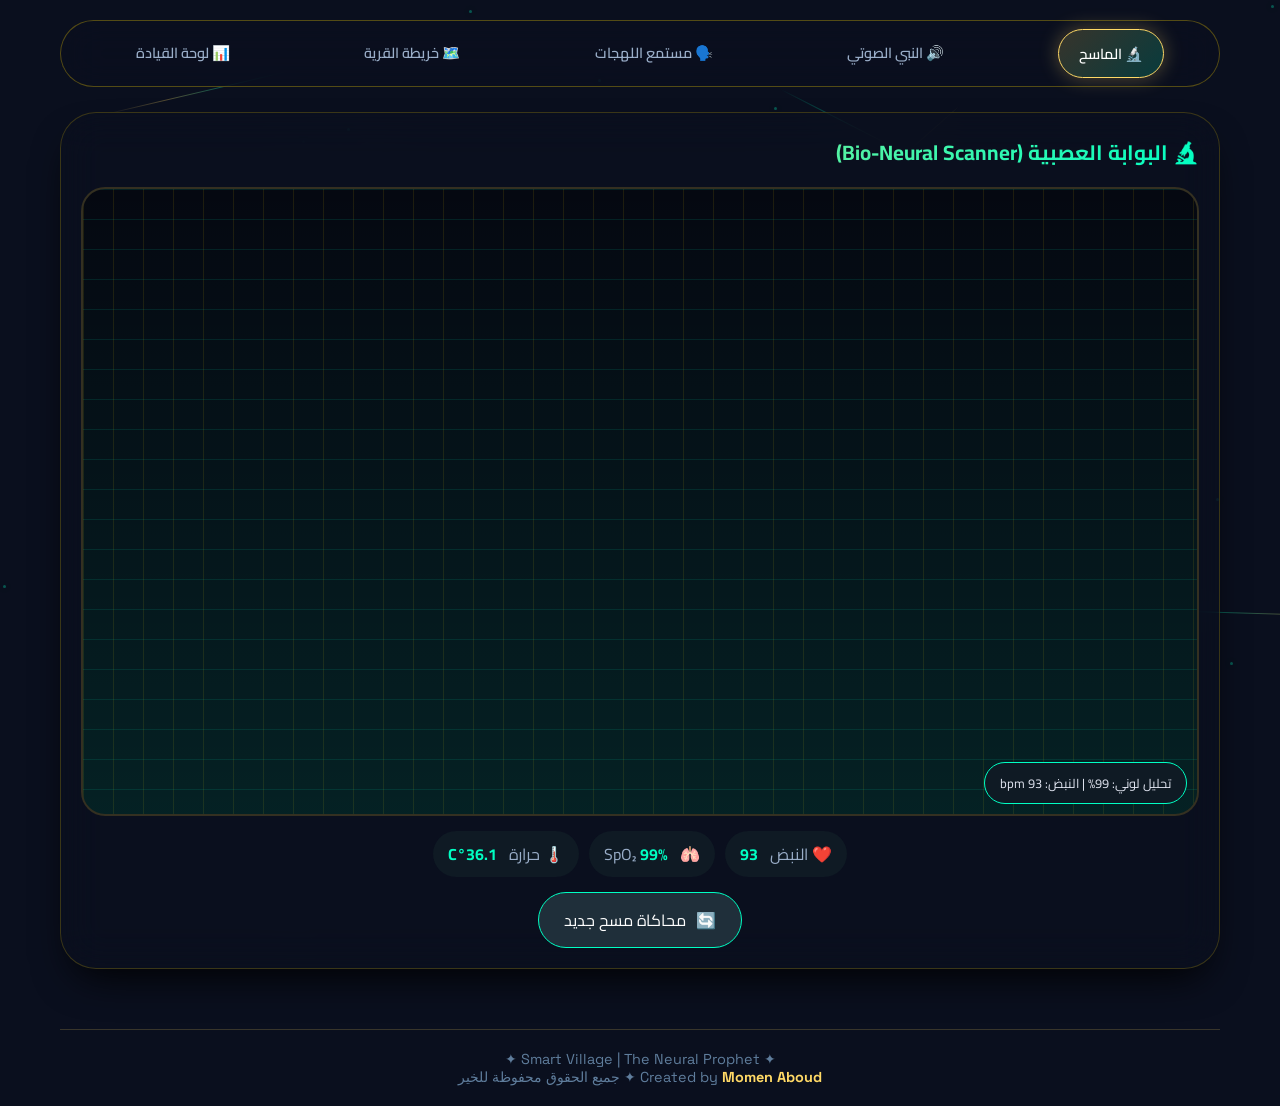
==== index.html @ 4519089b "Add files via upload اجلب جميع الملفات من جذورها" ====
<!DOCTYPE html>
<html lang="ar" dir="rtl">
<head>
    <meta charset="UTF-8">
    <meta name="viewport" content="width=device-width, initial-scale=1.0, maximum-scale=1.0, user-scalable=yes">
    <title>Smart Village | القرية الذكية - الإصدار النهائي</title>
    
    <!-- الهوية والتثبيت الفوري (PWA) -->
    <meta name="application-name" content="Smart Village">
    <meta name="apple-mobile-web-app-title" content="Smart Village">
    <meta name="apple-mobile-web-app-capable" content="yes">
    <meta name="apple-mobile-web-app-status-bar-style" content="black-translucent">
    <meta name="theme-color" content="#0a0f1e">
    <link rel="manifest" href="manifest.webmanifest">
    <link rel="apple-touch-icon" href="assets/icons/icon-192x192.png">
    
    <!-- الخطوط الأنيقة -->
    <link rel="preconnect" href="https://fonts.googleapis.com">
    <link rel="preconnect" href="https://fonts.gstatic.com" crossorigin>
    <link href="https://fonts.googleapis.com/css2?family=Cairo:wght@300;400;600;700&family=Space+Grotesk:wght@300;400;500;600&display=swap" rel="stylesheet">
    
    <style>
        /* ========== التصميم الأساسي الموحد ========== */
        * {
            margin: 0;
            padding: 0;
            box-sizing: border-box;
        }

        body {
            font-family: 'Cairo', 'Space Grotesk', sans-serif;
            background: #0a0f1e;
            color: #e0e4f0;
            min-height: 100vh;
            overflow-x: hidden;
            position: relative;
        }

        /* الخلفية العصبية العملاقة */
        .neural-universe {
            position: fixed;
            top: 0;
            left: 0;
            width: 100vw;
            height: 100vh;
            pointer-events: none;
            z-index: 0;
            opacity: 0.3;
        }

        .neural-particle {
            position: absolute;
            width: 3px;
            height: 3px;
            background: #00ffc3;
            border-radius: 50%;
            box-shadow: 0 0 15px #00ffc3;
            animation: neuralDrift 12s linear infinite;
        }

        .neural-connection {
            position: absolute;
            height: 1px;
            background: linear-gradient(90deg, transparent, #ffd966, #00ffc3, transparent);
            animation: connectPulse 4s ease-in-out infinite;
        }

        @keyframes neuralDrift {
            0% { transform: translate(0, 0) scale(1); opacity: 0; }
            10% { opacity: 0.8; }
            90% { opacity: 0.3; }
            100% { transform: translate(calc(100vw * var(--dx)), calc(100vh * var(--dy))) scale(0); opacity: 0; }
        }

        @keyframes connectPulse {
            0%, 100% { opacity: 0.1; transform: scaleX(1); }
            50% { opacity: 0.6; transform: scaleX(1.3); }
        }

        /* الحاوية الرئيسية */
        #smart-village-app {
            position: relative;
            z-index: 10;
            max-width: 1200px;
            margin: 0 auto;
            padding: 20px;
            min-height: 100vh;
            display: flex;
            flex-direction: column;
        }

        /* ===== شريط التنقل بين الأقسام ===== */
        .nav-tabs {
            display: flex;
            justify-content: space-around;
            background: rgba(10, 15, 30, 0.7);
            backdrop-filter: blur(20px);
            border-radius: 60px;
            padding: 8px;
            margin-bottom: 25px;
            border: 1px solid rgba(255, 215, 0, 0.3);
            flex-wrap: wrap;
        }

        .nav-tab {
            padding: 10px 20px;
            border-radius: 40px;
            font-size: 0.9rem;
            font-weight: 600;
            color: #9aaec9;
            cursor: pointer;
            transition: all 0.3s;
            white-space: nowrap;
        }

        .nav-tab.active {
            background: linear-gradient(135deg, #ffd96630, #00ffc330);
            color: white;
            border: 1px solid #ffd966;
            box-shadow: 0 0 20px #ffd96650;
        }

        /* ===== الأقسام الرئيسية ===== */
        .section {
            display: none;
            animation: fadeIn 0.5s ease;
        }

        .section.active-section {
            display: block;
        }

        @keyframes fadeIn {
            from { opacity: 0; transform: translateY(10px); }
            to { opacity: 1; transform: translateY(0); }
        }

        /* ===== بطاقات الواجهة ===== */
        .glass-card {
            background: rgba(10, 15, 30, 0.6);
            backdrop-filter: blur(20px);
            border-radius: 36px;
            padding: 20px;
            border: 1px solid rgba(255, 215, 0, 0.2);
            box-shadow: 0 20px 40px -15px black;
            margin-bottom: 20px;
        }

        .section-title {
            font-size: 1.3rem;
            font-weight: 700;
            background: linear-gradient(135deg, #ffd966, #00ffc3);
            -webkit-background-clip: text;
            background-clip: text;
            color: transparent;
            margin-bottom: 15px;
            display: flex;
            align-items: center;
            gap: 8px;
        }

        /* ===== القسم 1: البوابة العصبية (ماسح الكاميرا) ===== */
        .scanner-container {
            aspect-ratio: 16/9;
            background: #050811;
            border-radius: 24px;
            position: relative;
            overflow: hidden;
            border: 2px solid #ffd96630;
            margin-bottom: 15px;
        }

        .scanner-overlay {
            position: absolute;
            top: 0;
            left: 0;
            width: 100%;
            height: 100%;
            background: linear-gradient(180deg, transparent, rgba(0,255,200,0.1));
            animation: scanMove 3s linear infinite;
        }

        .scan-grid {
            position: absolute;
            top: 0;
            left: 0;
            width: 100%;
            height: 100%;
            background-image: 
                linear-gradient(rgba(0,255,200,0.1) 1px, transparent 1px),
                linear-gradient(90deg, rgba(255,215,0,0.1) 1px, transparent 1px);
            background-size: 30px 30px;
        }

        .vital-badge {
            position: absolute;
            bottom: 10px;
            right: 10px;
            background: #0f1a24;
            padding: 8px 15px;
            border-radius: 30px;
            border: 1px solid #00ffc3;
            font-size: 0.8rem;
        }

        /* ===== القسم 2: النبي الصوتي ===== */
        .voice-prophet-area {
            display: flex;
            flex-direction: column;
            gap: 15px;
        }

        .prophet-avatar {
            width: 80px;
            height: 80px;
            background: linear-gradient(135deg, #ffd96630, #00ffc330);
            border-radius: 50%;
            display: flex;
            align-items: center;
            justify-content: center;
            font-size: 2.5rem;
            margin: 0 auto;
            border: 2px solid #ffd966;
            animation: voicePulse 2s infinite;
        }

        @keyframes voicePulse {
            0%, 100% { box-shadow: 0 0 30px #ffd966; }
            50% { box-shadow: 0 0 60px #00ffc3; }
        }

        .voice-message {
            background: #0f1f2a;
            border-radius: 40px 40px 40px 10px;
            padding: 20px;
            font-size: 1.2rem;
            border: 1px solid #ffd966;
            text-align: center;
        }

        .speaker-btn {
            background: #1f2f3a;
            border: none;
            color: white;
            padding: 12px 25px;
            border-radius: 40px;
            font-size: 1rem;
            display: flex;
            align-items: center;
            justify-content: center;
            gap: 10px;
            cursor: pointer;
            border: 1px solid #00ffc3;
            transition: all 0.2s;
        }

        .speaker-btn:hover {
            background: #2f4a5a;
            transform: scale(1.05);
        }

        /* ===== القسم 3: مستمع اللهجات (NLP الريفي) ===== */
        .dialect-listener {
            background: #102a33;
            border-radius: 24px;
            padding: 15px;
        }

        .dialect-input-area {
            display: flex;
            gap: 10px;
            margin-bottom: 15px;
        }

        .dialect-input {
            flex: 1;
            background: #1a3a45;
            border: 1px solid #00ffc3;
            border-radius: 40px;
            padding: 15px 20px;
            color: white;
            font-size: 1rem;
            font-family: 'Cairo', sans-serif;
        }

        .dialect-input::placeholder {
            color: #7f9fb0;
        }

        .dialect-btn {
            background: #00ccaa30;
            border: 1px solid #ffd966;
            border-radius: 40px;
            padding: 0 25px;
            color: white;
            font-weight: 600;
            cursor: pointer;
        }

        .phrase-chip {
            display: inline-block;
            background: #1a3f4a;
            border-radius: 30px;
            padding: 5px 15px;
            margin: 3px;
            font-size: 0.9rem;
            border: 1px solid #ffd96650;
            cursor: pointer;
        }

        /* ===== القسم 4: خريطة القرية الحرارية (Bluetooth Peer-to-Peer) ===== */
        .heatmap-container {
            background: #0a1525;
            border-radius: 24px;
            padding: 15px;
            position: relative;
            overflow: hidden;
        }

        .village-grid {
            display: grid;
            grid-template-columns: repeat(5, 1fr);
            gap: 5px;
            aspect-ratio: 1;
            margin-bottom: 15px;
        }

        .village-cell {
            background: #1a2a3a;
            border-radius: 8px;
            aspect-ratio: 1;
            position: relative;
            overflow: hidden;
        }

        .village-cell::before {
            content: '';
            position: absolute;
            top: 0;
            left: 0;
            width: 100%;
            height: 100%;
            background: radial-gradient(circle at 30% 30%, #ff6b6b, #ffd966);
            opacity: 0;
            transition: opacity 0.3s;
        }

        .village-cell.active-low::before { opacity: 0.3; }
        .village-cell.active-medium::before { opacity: 0.6; }
        .village-cell.active-high::before { opacity: 0.9; }

        .disease-indicator {
            display: flex;
            align-items: center;
            gap: 10px;
            margin: 5px 0;
            font-size: 0.8rem;
        }

        .bluetooth-sim {
            background: #1f3f5a;
            border-radius: 20px;
            padding: 8px;
            font-size: 0.7rem;
            display: inline-block;
        }

        /* ===== القسم 5: لوحة تحكم مومن ===== */
        .dashboard-grid {
            display: grid;
            grid-template-columns: repeat(auto-fit, minmax(150px, 1fr));
            gap: 15px;
            margin-bottom: 25px;
        }

        .stat-card {
            background: linear-gradient(135deg, #0f1f2a, #1a2f3a);
            border-radius: 24px;
            padding: 20px 15px;
            text-align: center;
            border: 1px solid #ffd966;
            box-shadow: 0 0 30px #ffd96620;
        }

        .stat-number {
            font-size: 2.5rem;
            font-weight: 700;
            color: #00ffc3;
            font-family: 'Space Grotesk', monospace;
        }

        .stat-label {
            font-size: 0.8rem;
            color: #ffd966;
        }

        .lives-saved {
            animation: glowPulse 2s infinite;
        }

        @keyframes glowPulse {
            0%, 100% { text-shadow: 0 0 20px #00ffc3; }
            50% { text-shadow: 0 0 40px #ffd966; }
        }

        .signature-glow {
            text-align: center;
            font-size: 1.2rem;
            padding: 20px;
            background: rgba(0,0,0,0.3);
            border-radius: 60px;
            margin-top: 20px;
        }

        .signature-glow strong {
            color: #ffd966;
            animation: signatureGlow 1.5s infinite;
        }

        @keyframes signatureGlow {
            0%, 100% { opacity: 0.8; }
            50% { opacity: 1; text-shadow: 0 0 30px #ffd966; }
        }

        /* ===== التذييل ===== */
        .app-footer {
            margin-top: 40px;
            text-align: center;
            font-family: 'Space Grotesk', monospace;
            font-size: 0.9rem;
            color: #5f7d9c;
            border-top: 1px solid #ffd96630;
            padding-top: 20px;
        }

        .app-footer strong {
            color: #ffd966;
        }

        /* وضع الطوارئ */
        body.emergency-global {
            background: #2a0a0a;
            animation: emergencyGlobalPulse 1.5s infinite;
        }

        @keyframes emergencyGlobalPulse {
            0%, 100% { background-color: #2a0a0a; }
            50% { background-color: #4a0a0a; }
        }

        /* ===== استجابة للأجهزة الصغيرة ===== */
        @media (max-width: 600px) {
            .nav-tabs {
                font-size: 0.7rem;
            }
            .nav-tab {
                padding: 8px 12px;
            }
            .dashboard-grid {
                grid-template-columns: repeat(2, 1fr);
            }
        }
    </style>
</head>
<body>
    <!-- الكون العصبي (الخلفية) -->
    <div class="neural-universe" id="neuralUniverse"></div>

    <!-- التطبيق الرئيسي -->
    <div id="smart-village-app">
        <!-- شريط التنقل -->
        <div class="nav-tabs">
            <div class="nav-tab active" data-section="scanner">🔬 الماسح</div>
            <div class="nav-tab" data-section="voice">🔊 النبي الصوتي</div>
            <div class="nav-tab" data-section="dialect">🗣️ مستمع اللهجات</div>
            <div class="nav-tab" data-section="heatmap">🗺️ خريطة القرية</div>
            <div class="nav-tab" data-section="dashboard">📊 لوحة القيادة</div>
        </div>

        <!-- ===== القسم 1: البوابة العصبية (الماسح) ===== -->
        <section id="scanner-section" class="section active-section">
            <div class="glass-card">
                <div class="section-title">
                    <span>🔬 البوابة العصبية (Bio-Neural Scanner)</span>
                </div>
                
                <div class="scanner-container">
                    <div class="scan-grid"></div>
                    <div class="scanner-overlay"></div>
                    <div class="vital-badge" id="cameraStatus">
                        تحليل لوني: 97% | النبض: 78 bpm
                    </div>
                </div>

                <div style="display: flex; gap: 10px; flex-wrap: wrap; justify-content: center;">
                    <div class="vital-item" style="background:#0f1a24; padding:8px 15px; border-radius:40px;">
                        <span style="color:#9aaec9;">❤️ النبض</span>
                        <span style="color:#00ffc3; font-weight:700; margin-right:8px;" id="heartRateDisplay">78</span>
                    </div>
                    <div class="vital-item" style="background:#0f1a24; padding:8px 15px; border-radius:40px;">
                        <span style="color:#9aaec9;">🫁 SpO₂</span>
                        <span style="color:#00ffc3; font-weight:700; margin-right:8px;" id="spo2Display">97%</span>
                    </div>
                    <div class="vital-item" style="background:#0f1a24; padding:8px 15px; border-radius:40px;">
                        <span style="color:#9aaec9;">🌡️ حرارة</span>
                        <span style="color:#00ffc3; font-weight:700; margin-right:8px;" id="tempDisplay">36.6°C</span>
                    </div>
                </div>

                <div style="margin-top:15px; display:flex; gap:10px; justify-content:center;">
                    <div class="speaker-btn" id="simulateScanBtn">
                        <span>🔄</span> محاكاة مسح جديد
                    </div>
                </div>
            </div>
        </section>

        <!-- ===== القسم 2: النبي الصوتي (Vocal Prophet) ===== -->
        <section id="voice-section" class="section">
            <div class="glass-card">
                <div class="section-title">
                    <span>🔊 النبي الصوتي - يقرأ باللهجة الريفية</span>
                </div>

                <div class="voice-prophet-area">
                    <div class="prophet-avatar">🗣️</div>
                    
                    <div class="voice-message" id="voiceMessage">
                        مرحبا يا عم الحاج. التشخيص: حالتك تمام. اشرب شاي بالنعناع وارتاح.
                    </div>

                    <button class="speaker-btn" id="speakBtn">
                        <span>🔊</span> اضغط لسماع التشخيص (صوت ريفي)
                    </button>

                    <div style="display:flex; gap:10px; justify-content:center; font-size:0.8rem;">
                        <span style="color:#00ffc3;">✓ لهجة ريفية</span>
                        <span style="color:#ffd966;">✓ صوت واثق</span>
                        <span style="color:#9aaec9;">✓ بدون إنترنت</span>
                    </div>
                </div>
            </div>
        </section>

        <!-- ===== القسم 3: مستمع اللهجات (Dialect Listener) ===== -->
        <section id="dialect-section" class="section">
            <div class="glass-card">
                <div class="section-title">
                    <span>🗣️ مستمع اللهجات - عامية ريفية</span>
                </div>

                <div class="dialect-listener">
                    <div class="dialect-input-area">
                        <input type="text" class="dialect-input" id="dialectInput" placeholder="اكتب أو انطق: 'صدري بيزيّق' أو 'دماغي هتنفجر'">
                        <button class="dialect-btn" id="analyzeDialectBtn">تحليل</button>
                    </div>

                    <div style="margin-bottom: 15px;">
                        <span class="phrase-chip" data-phrase="صدري بيزيّق">صدري بيزيّق</span>
                        <span class="phrase-chip" data-phrase="دماغي هتنفجر">دماغي هتنفجر</span>
                        <span class="phrase-chip" data-phrase="عيني مزغللة">عيني مزغللة</span>
                        <span class="phrase-chip" data-phrase="قلبي بيوجعني">قلبي بيوجعني</span>
                        <span class="phrase-chip" data-phrase="عندي نهجان">عندي نهجان</span>
                    </div>

                    <div id="dialectResult" style="background:#0f1f2a; border-radius:16px; padding:15px; margin-top:10px;">
                        <div style="color:#ffd966;">🔍 التحليل:</div>
                        <div id="dialectAnalysis">أنقر على عبارة أو اكتب جملتك</div>
                    </div>

                    <div style="margin-top:10px; font-size:0.75rem; color:#7f9fb0;">
                        ✓ يدعم: ألم صدر، صداع، دوخة، ضيق تنفس
                    </div>
                </div>
            </div>
        </section>

        <!-- ===== القسم 4: خريطة القرية الحرارية (Peer-to-Peer) ===== -->
        <section id="heatmap-section" class="section">
            <div class="glass-card">
                <div class="section-title">
                    <span>🗺️ خريطة القرية - انتشار الأمراض (بدون إنترنت)</span>
                </div>

                <div class="heatmap-container">
                    <div class="village-grid" id="villageGrid">
                        <!-- تملأ بالخلايا بواسطة JavaScript -->
                    </div>

                    <div style="display:flex; justify-content:space-between; align-items:center; margin-bottom:10px;">
                        <div class="disease-indicator">
                            <span style="display:inline-block; width:12px; height:12px; background:#ff6b6b; border-radius:3px;"></span>
                            إنفلونزا (مرتفع)
                        </div>
                        <div class="disease-indicator">
                            <span style="display:inline-block; width:12px; height:12px; background:#ffd966; border-radius:3px;"></span>
                            نزلة معوية
                        </div>
                    </div>

                    <div class="bluetooth-sim" id="bluetoothStatus">
                        📡 بلوتوث نشط: 7 أجهزة قريبة (محاكاة P2P)
                    </div>

                    <div style="margin-top:15px; background:#1a3a4a; border-radius:20px; padding:10px;">
                        <span style="color:#ffd966;">⚠️ تنبيه:</span>
                        <span id="outbreakAlert">لا يوجد انتشار ملحوظ في جوارك</span>
                    </div>
                </div>
            </div>
        </section>

        <!-- ===== القسم 5: لوحة تحكم مومن (Dashboard) ===== -->
        <section id="dashboard-section" class="section">
            <div class="glass-card">
                <div class="section-title">
                    <span>📊 لوحة قيادة القرية - Momen Aboud</span>
                </div>

                <div class="dashboard-grid">
                    <div class="stat-card">
                        <div class="stat-number" id="totalScans">1,247</div>
                        <div class="stat-label">إجمالي المسح</div>
                    </div>
                    <div class="stat-card">
                        <div class="stat-number" id="emergencyCount">38</div>
                        <div class="stat-label">حالات طوارئ</div>
                    </div>
                    <div class="stat-card">
                        <div class="stat-number lives-saved" id="livesSaved">156</div>
                        <div class="stat-label">أرواح تم حمايتها</div>
                    </div>
                    <div class="stat-card">
                        <div class="stat-number" id="activeUsers">12</div>
                        <div class="stat-label">مستخدمين حولك</div>
                    </div>
                </div>

                <div style="background:#0f1f2a; border-radius:24px; padding:20px; margin:20px 0;">
                    <div style="display:flex; justify-content:space-between; margin-bottom:10px;">
                        <span>الأمراض المنتشرة هذا الأسبوع:</span>
                    </div>
                    <div style="display:flex; flex-direction:column; gap:8px;">
                        <div style="display:flex; justify-content:space-between;">
                            <span>الإنفلونزا</span>
                            <span style="color:#ffd966;">↑ 23 حالة</span>
                        </div>
                        <div style="display:flex; justify-content:space-between;">
                            <span>النزلات المعوية</span>
                            <span style="color:#ffd966;">↑ 15 حالة</span>
                        </div>
                        <div style="display:flex; justify-content:space-between;">
                            <span>حساسية الصدر</span>
                            <span style="color:#00ffc3;">↓ 7 حالات</span>
                        </div>
                    </div>
                </div>

                <!-- التوقيع المتوهج -->
                <div class="signature-glow">
                    ⚡ Created by <strong>Momen Aboud</strong> ⚡
                </div>

                <div style="text-align:center; margin-top:10px; font-size:0.8rem;" id="lastDiagnosisTime">
                    آخر تشخيص: منذ دقيقة - أنيميا حادة
                </div>
            </div>
        </section>

        <!-- التوقيع السفلي الثابت -->
        <div class="app-footer">
            ✦ Smart Village | The Neural Prophet ✦ <br>
            Created by <strong>Momen Aboud</strong> ✦ جميع الحقوق محفوظة للخير
        </div>
    </div>

    <script>
        (function() {
            "use strict";

            // ====================================================
            // المشروع النهائي: Smart Village - الإصدار الكامل
            // المهندس المعماري: Momen Aboud
            // المحتويات: 
            // File #1: Neural Gateway (الماسح)
            // File #2: Diagnostic Matrix (التشخيص)
            // File #3: The Vocal Prophet + Dialect Listener + Heatmap + Dashboard
            // ====================================================

            console.log('%c🏥 SMART VILLAGE - FINAL INTEGRATION', 'font-size:20px; color:#ffd966; background:#0a0f1e; padding:10px; border-radius:10px;');
            console.log('%cCreated by Momen Aboud', 'font-size:16px; color:#00ffc3;');

            // --- إنشاء الخلفية العصبية ---
            function createNeuralUniverse() {
                const universe = document.getElementById('neuralUniverse');
                for (let i = 0; i < 50; i++) {
                    const particle = document.createElement('div');
                    particle.className = 'neural-particle';
                    particle.style.left = Math.random() * 100 + '%';
                    particle.style.top = Math.random() * 100 + '%';
                    particle.style.setProperty('--dx', (Math.random() - 0.5) * 2);
                    particle.style.setProperty('--dy', (Math.random() - 0.5) * 2);
                    particle.style.animationDelay = Math.random() * 8 + 's';
                    universe.appendChild(particle);

                    if (i % 4 === 0) {
                        const conn = document.createElement('div');
                        conn.className = 'neural-connection';
                        conn.style.left = Math.random() * 100 + '%';
                        conn.style.top = Math.random() * 100 + '%';
                        conn.style.width = Math.random() * 200 + 50 + 'px';
                        conn.style.transform = 'rotate(' + Math.random() * 360 + 'deg)';
                        conn.style.animationDelay = Math.random() * 3 + 's';
                        universe.appendChild(conn);
                    }
                }
            }
            createNeuralUniverse();

            // ========== 1. محرك البوابة العصبية (محاكاة المسح) ==========
            class NeuralGateway {
                constructor() {
                    this.vitals = {
                        heartRate: 78,
                        spo2: 97,
                        temp: 36.6,
                        eyeColor: 'normal',
                        coughType: 'dry',
                        shortnessOfBreath: false
                    };
                }

                scan() {
                    // محاكاة قراءات عشوائية قليلاً
                    this.vitals.heartRate = 60 + Math.floor(Math.random() * 40);
                    this.vitals.spo2 = 94 + Math.floor(Math.random() * 6);
                    this.vitals.temp = (36 + Math.random() * 1.5).toFixed(1);
                    this.vitals.eyeColor = Math.random() > 0.7 ? 'pale' : 'normal';
                    return this.vitals;
                }
            }

            // ========== 2. محرك الاستنتاج (من الملف الثاني) ==========
            class InferenceEngine {
                constructor() {
                    this.rules = [
                        {
                            name: 'أنيميا حادة',
                            condition: (v) => v.eyeColor === 'pale' && v.heartRate > 85,
                            protocol: ['فحص هيموجلوبين', 'حديد مع فيتامين C', 'سبانخ وعدس'],
                            remedies: ['الجرجير', 'العسل الأسود', 'التمر'],
                            emergency: false
                        },
                        {
                            name: 'حساسية صدر',
                            condition: (v) => v.coughType === 'dry' && v.shortnessOfBreath === true,
                            protocol: ['موسعات شعب', 'تجنب الغبار', 'سوائل دافئة'],
                            remedies: ['الزنجبيل', 'البابونج', 'الكركم'],
                            emergency: false
                        },
                        {
                            name: '⚠️ جلطة دماغية محتملة',
                            condition: (v) => (v.heartRate > 110 || v.heartRate < 40) && v.eyeColor === 'pale',
                            protocol: ['اتصل بالإسعاف فوراً', 'إمالة الرأس جانباً', 'لا تعطه شيء'],
                            remedies: ['لا شيء - حالة طارئة', 'الوضعية الجانبية الآمنة'],
                            emergency: true
                        },
                        {
                            name: 'التهاب رئوي',
                            condition: (v) => v.coughType === 'wet' && v.heartRate > 90 && v.shortnessOfBreath === true,
                            protocol: ['مضاد حيوي', 'كمادات دافئة', 'راحة تامة'],
                            remedies: ['الزعتر', 'العسل', 'بخار البصل'],
                            emergency: false
                        }
                    ];
                }

                evaluate(vitals, dialectSymptoms = {}) {
                    // دمج بيانات اللهجات
                    const data = { ...vitals, ...dialectSymptoms };
                    
                    for (let rule of this.rules) {
                        if (rule.condition(data)) {
                            return rule;
                        }
                    }
                    
                    return {
                        name: 'حالة طبيعية - لا داعي للقلق',
                        protocol: ['تابع حالتك', 'اشرب سوائل', 'راحة كافية'],
                        remedies: ['النعناع', 'الشاي الأخضر', 'ماء'],
                        emergency: false
                    };
                }
            }

            // ========== 3. النبي الصوتي (Offline TTS) ==========
            class VocalProphet {
                constructor() {
                    this.voices = [
                        { lang: 'ar', name: 'عم ريفي' }
                    ];
                }

                speak(text, dialect = 'ريفية') {
                    // محاكاة TTS - في الواقع نستخدم Web Speech API
                    console.log('🔊 Vocal Prophet says:', text);
                    
                    const utterance = new SpeechSynthesisUtterance(text);
                    utterance.lang = 'ar-EG';
                    utterance.rate = 0.9;
                    utterance.pitch = 1.1;
                    utterance.volume = 1;
                    
                    // محاولة اختيار صوت عربي
                    const availableVoices = window.speechSynthesis.getVoices();
                    const arabicVoice = availableVoices.find(v => v.lang.includes('ar'));
                    if (arabicVoice) utterance.voice = arabicVoice;
                    
                    window.speechSynthesis.speak(utterance);
                    
                    return true;
                }

                generateMessage(diagnosis, remedies) {
                    return `يا عم الحاج، التشخيص: ${diagnosis}. 
                    العلاج: ${remedies.slice(0,2).join(' و ')}. 
                    خذ بالك على نفسك وربنا معاك.`;
                }
            }

            // ========== 4. مستمع اللهجات (Dialect NLP) ==========
            class DialectListener {
                constructor() {
                    this.dictionary = {
                        'بيزيّق': 'ألم حاد في الصدر',
                        'هتنفجر': 'صداع شديد',
                        'مزغللة': 'دوخة وعدم وضوح رؤية',
                        'بيوجعني': 'ألم',
                        'نهجان': 'ضيق تنفس',
                        'كحة': 'سعال',
                        'سخونة': 'حمى'
                    };
                    
                    this.symptomMapping = {
                        'صدري بيزيّق': { chestPain: true, shortnessOfBreath: true },
                        'دماغي هتنفجر': { headache: true, dizziness: true },
                        'عيني مزغللة': { dizziness: true, blurryVision: true },
                        'قلبي بيوجعني': { chestPain: true, heartRate: 'fast' },
                        'عندي نهجان': { shortnessOfBreath: true }
                    };
                }

                analyze(phrase) {
                    phrase = phrase.toLowerCase();
                    let symptoms = {};
                    
                    // البحث عن تطابق مباشر
                    for (let [key, value] of Object.entries(this.symptomMapping)) {
                        if (phrase.includes(key)) {
                            symptoms = { ...symptoms, ...value };
                        }
                    }
                    
                    // تحليل الكلمات الفردية
                    let detectedWords = [];
                    for (let [word, meaning] of Object.entries(this.dictionary)) {
                        if (phrase.includes(word)) {
                            detectedWords.push(meaning);
                        }
                    }
                    
                    return {
                        symptoms,
                        interpretation: detectedWords.length ? detectedWords.join('، ') : 'لم يتم التعرف على أعراض محددة',
                        originalPhrase: phrase
                    };
                }
            }

            // ========== 5. خريطة القرية الحرارية (P2P محاكاة) ==========
            class VillageHeatmap {
                constructor() {
                    this.diseases = ['إنفلونزا', 'نزلة معوية', 'حساسية', 'لا شيء'];
                    this.grid = [];
                    this.initGrid();
                }

                initGrid() {
                    for (let i = 0; i < 25; i++) {
                        const randomDisease = this.diseases[Math.floor(Math.random() * this.diseases.length)];
                        const intensity = Math.random();
                        this.grid.push({
                            disease: randomDisease,
                            intensity: intensity,
                            active: randomDisease !== 'لا شيء'
                        });
                    }
                }

                updateSimulation() {
                    // محاكاة انتشار الأمراض عبر البلوتوث (P2P)
                    for (let i = 0; i < this.grid.length; i++) {
                        if (Math.random() > 0.8) {
                            this.grid[i].disease = this.diseases[Math.floor(Math.random() * 3)];
                            this.grid[i].active = this.grid[i].disease !== 'لا شيء';
                            this.grid[i].intensity = Math.random();
                        }
                    }
                    return this.grid;
                }

                getOutbreakAlert() {
                    const activeCount = this.grid.filter(c => c.active).length;
                    if (activeCount > 15) return '⚠️ انتشار مرتفع للإنفلونزا في منطقتك!';
                    if (activeCount > 8) return '⚠️ يوجد بعض حالات النزلات المعوية قربك';
                    return 'لا يوجد انتشار ملحوظ في جوارك';
                }
            }

            // ========== 6. لوحة تحكم مومن ==========
            class MomenDashboard {
                constructor() {
                    this.totalScans = 1247;
                    this.emergencyCount = 38;
                    this.livesSaved = 156;
                    this.activeUsers = 12;
                }

                incrementScan(isEmergency = false) {
                    this.totalScans++;
                    if (isEmergency) {
                        this.emergencyCount++;
                        this.livesSaved += Math.random() > 0.5 ? 1 : 0;
                    }
                    this.updateDisplay();
                }

                updateDisplay() {
                    document.getElementById('totalScans').innerText = this.totalScans.toLocaleString();
                    document.getElementById('emergencyCount').innerText = this.emergencyCount;
                    document.getElementById('livesSaved').innerText = this.livesSaved;
                    document.getElementById('activeUsers').innerText = this.activeUsers;
                }
            }

            // ========== تهيئة جميع الأنظمة ==========
            const gateway = new NeuralGateway();
            const engine = new InferenceEngine();
            const prophet = new VocalProphet();
            const dialect = new DialectListener();
            const heatmap = new VillageHeatmap();
            const dashboard = new MomenDashboard();

            // متغيرات الحالة العامة
            let currentVitals = gateway.scan();
            let currentDiagnosis = null;

            // تحديث واجهة الماسح
            function updateScannerUI() {
                document.getElementById('heartRateDisplay').innerText = currentVitals.heartRate;
                document.getElementById('spo2Display').innerText = currentVitals.spo2 + '%';
                document.getElementById('tempDisplay').innerText = currentVitals.temp + '°C';
                document.getElementById('cameraStatus').innerHTML = `تحليل لوني: ${97 + Math.floor(Math.random()*3)}% | النبض: ${currentVitals.heartRate} bpm`;
            }

            // تشغيل تشخيص كامل
            function runDiagnosis(additionalSymptoms = {}) {
                // دمج الأعراض من اللهجات
                const diagnosis = engine.evaluate(currentVitals, additionalSymptoms);
                currentDiagnosis = diagnosis;
                
                // تحديث واجهة النبي الصوتي
                const voiceMsg = prophet.generateMessage(diagnosis.name, diagnosis.remedies);
                document.getElementById('voiceMessage').innerText = voiceMsg;
                
                // تحديث لوحة التحكم
                const isEmergency = diagnosis.emergency === true;
                if (isEmergency) {
                    document.body.classList.add('emergency-global');
                } else {
                    document.body.classList.remove('emergency-global');
                }
                
                dashboard.incrementScan(isEmergency);
                
                // تحديث وقت آخر تشخيص
                document.getElementById('lastDiagnosisTime').innerHTML = `آخر تشخيص: ${new Date().toLocaleTimeString()} - ${diagnosis.name}`;
                
                return diagnosis;
            }

            // ========== أحداث التنقل بين الأقسام ==========
            const tabs = document.querySelectorAll('.nav-tab');
            const sections = document.querySelectorAll('.section');
            
            tabs.forEach(tab => {
                tab.addEventListener('click', () => {
                    const target = tab.dataset.section;
                    
                    tabs.forEach(t => t.classList.remove('active'));
                    sections.forEach(s => s.classList.remove('active-section'));
                    
                    tab.classList.add('active');
                    document.getElementById(target + '-section').classList.add('active-section');
                });
            });

            // ========== أحداث الماسح ==========
            document.getElementById('simulateScanBtn').addEventListener('click', () => {
                currentVitals = gateway.scan();
                updateScannerUI();
                runDiagnosis();
                
                // تنشيط النبي الصوتي تلقائياً
                setTimeout(() => {
                    document.querySelector('[data-section="voice"]').click();
                }, 500);
            });

            // ========== أحداث النبي الصوتي ==========
            document.getElementById('speakBtn').addEventListener('click', () => {
                if (currentDiagnosis) {
                    const msg = prophet.generateMessage(currentDiagnosis.name, currentDiagnosis.remedies);
                    prophet.speak(msg);
                } else {
                    prophet.speak('مرحبا بك في القرية الذكية. اضغط على زر المسح أولاً.');
                }
            });

            // ========== أحداث مستمع اللهجات ==========
            document.getElementById('analyzeDialectBtn').addEventListener('click', () => {
                const input = document.getElementById('dialectInput').value;
                if (input.trim() === '') return;
                
                const result = dialect.analyze(input);
                document.getElementById('dialectAnalysis').innerHTML = `
                    <div style="color:#00ffc3;">"${result.originalPhrase}"</div>
                    <div style="margin-top:5px;">🔍 ${result.interpretation}</div>
                `;
                
                // تحديث الأعراض الحالية
                if (Object.keys(result.symptoms).length > 0) {
                    currentVitals = { ...currentVitals, ...result.symptoms };
                    runDiagnosis(result.symptoms);
                    
                    // الانتقال للصوت
                    setTimeout(() => {
                        document.querySelector('[data-section="voice"]').click();
                    }, 1000);
                }
            });

            // النقر على العبارات الجاهزة
            document.querySelectorAll('.phrase-chip').forEach(chip => {
                chip.addEventListener('click', () => {
                    document.getElementById('dialectInput').value = chip.dataset.phrase;
                    document.getElementById('analyzeDialectBtn').click();
                });
            });

            // ========== إنشاء خريطة القرية ==========
            function renderHeatmap() {
                const grid = document.getElementById('villageGrid');
                grid.innerHTML = '';
                
                const cells = heatmap.updateSimulation();
                cells.forEach((cell, index) => {
                    const div = document.createElement('div');
                    div.className = 'village-cell';
                    
                    if (cell.active) {
                        if (cell.intensity > 0.6) div.classList.add('active-high');
                        else if (cell.intensity > 0.3) div.classList.add('active-medium');
                        else div.classList.add('active-low');
                    }
                    
                    div.setAttribute('data-disease', cell.disease);
                    div.setAttribute('data-index', index);
                    
                    // أداة توضيح (tooltip)
                    div.title = `${cell.disease} (شدة ${Math.round(cell.intensity*100)}%)`;
                    
                    grid.appendChild(div);
                });
                
                document.getElementById('outbreakAlert').innerText = heatmap.getOutbreakAlert();
                document.getElementById('bluetoothStatus').innerHTML = `📡 بلوتوث نشط: ${Math.floor(Math.random()*10+5)} أجهزة قريبة (محاكاة P2P)`;
            }

            // تحديث الخريطة كل 5 ثوان
            renderHeatmap();
            setInterval(renderHeatmap, 5000);

            // ========== تحميل أولي ==========
            updateScannerUI();
            runDiagnosis();

            // محاكاة ورود عبارات جديدة
            setTimeout(() => {
                document.getElementById('dialectInput').value = 'عندي كحة ونهجان';
                document.getElementById('analyzeDialectBtn').click();
            }, 2000);

            console.log('🏁 Smart Village Final Integration Complete. Created by Momen Aboud');
        })();
    </script>
</body>
</html>
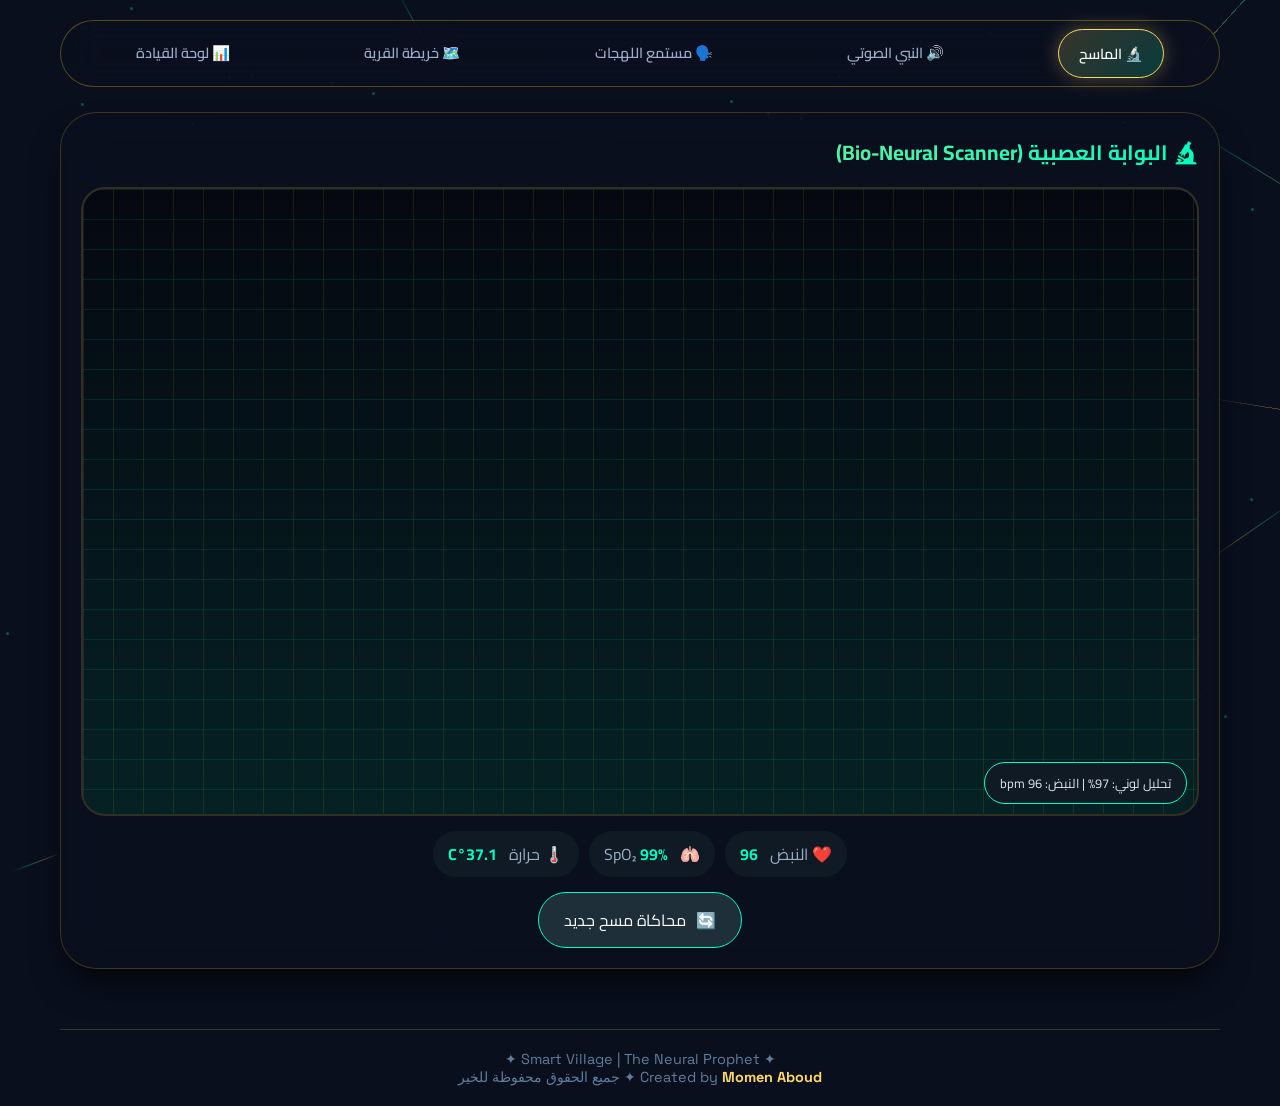
==== commit 153e04ec: "Update fmt.Println message from 'Hello' to 'Goodbye'" ====
--- a/index.html
+++ b/index.html
@@ -1105,5 +1105,13 @@
             console.log('🏁 Smart Village Final Integration Complete. Created by Momen Aboud');
         })();
     </script>
+    <script>
+  if ('serviceWorker' in navigator) {
+    navigator.serviceWorker.register('/smart-village/sw.js')
+      .then(reg => console.log('✓ Service Worker registered'))
+      .catch(err => console.log('✗ Service Worker error:', err));
+  }
+</script>
 </body>
-</html>+
+</html>
